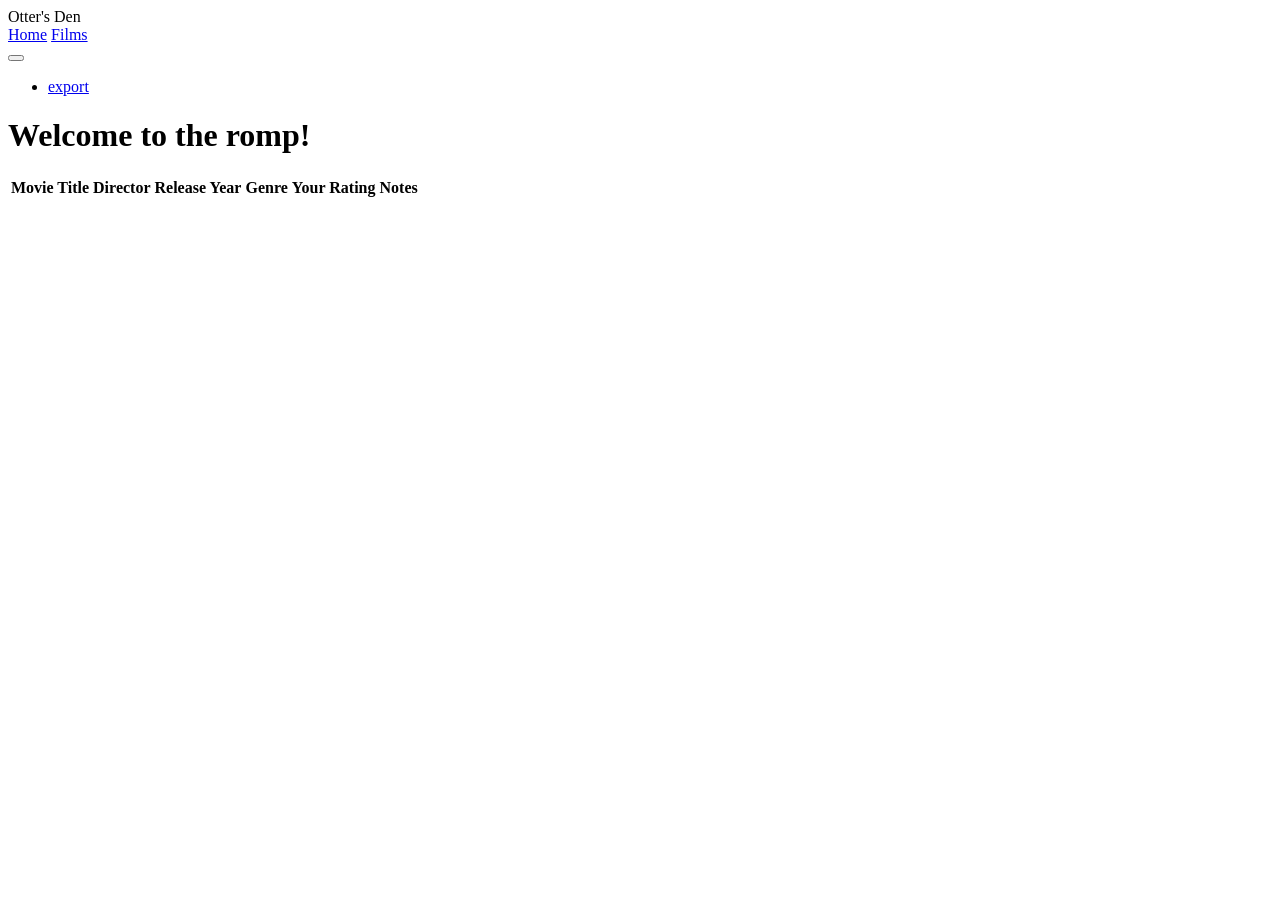
==== films.html @ 96f33907 "main files uploaded" ====
<!DOCTYPE html>
<html lang="en">

<head>
  <meta charset="utf-8" />
  <meta name="viewport" content="width=device-width, initial-scale=1, shrink-to-fit=no" />
  <meta name="description" content="" />
  <meta name="author" content="" />
  <title>🦦🦦</title>
  <!-- Favicon-->
  <link rel="icon" type="image/x-icon" href="assets/favicon.ico" />
  <!-- Core theme CSS (includes Bootstrap)-->
  <link href="css/template.css" rel="stylesheet" />
  <!-- Custom CSS-->
  <link href="css/styles.css" rel="stylesheet" />
</head>

<body>
  <div class="d-flex" id="wrapper">
    <!-- Sidebar-->
    <div class="border-end bg-white" id="sidebar-wrapper">
      <div class="sidebar-heading border-bottom bg-light">Otter's Den</div>
      <div class="list-group list-group-flush">
        <a class="list-group-item list-group-item-action list-group-item-light p-3" href="index.html">Home</a>
        <a class="list-group-item list-group-item-action list-group-item-light p-3" href="films.html">Films</a>
      </div>
    </div>
    <!-- Page content wrapper-->
    <div id="page-content-wrapper">
      <!-- Top navigation-->
      <nav class="navbar navbar-expand-lg navbar-light bg-light border-bottom">
        <div class="container-fluid">
          <button class="btn" id="sidebarToggle">
            <span class="navbar-toggler-icon"></span>
          </button>
        </div>
        <div class="collapse navbar-collapse" id="navbarSupportedContent">
          <ul class="navbar-nav ms-auto mt-2 mt-lg-0">
            <li class="nav-item active">
              <a class="nav-link" href="#!">export</a>
            </li>
          </ul>
        </div>
      </nav>
      <!-- Page content-->
      <div class="container-fluid">
        <h1 class="mt-4">Welcome to the romp!</h1>
        <table id="filmTable">
          <thead>
            <tr>
              <th>Movie Title</th>
              <th>Director</th>
              <th>Release Year</th>
              <th>Genre</th>
              <th>Your Rating</th>
              <th>Notes</th>
            </tr>
          </thead>
          <tbody>
            <!-- Film list -->
          </tbody>
        </table>
      </div>
    </div>
  </div>
  <!-- Bootstrap core JS-->
  <script src="https://cdn.jsdelivr.net/npm/bootstrap@5.2.3/dist/js/bootstrap.bundle.min.js"></script>
  <script src="js/films.js"></script>
  <script src="js/scripts.js"></script>
</body>

</html>
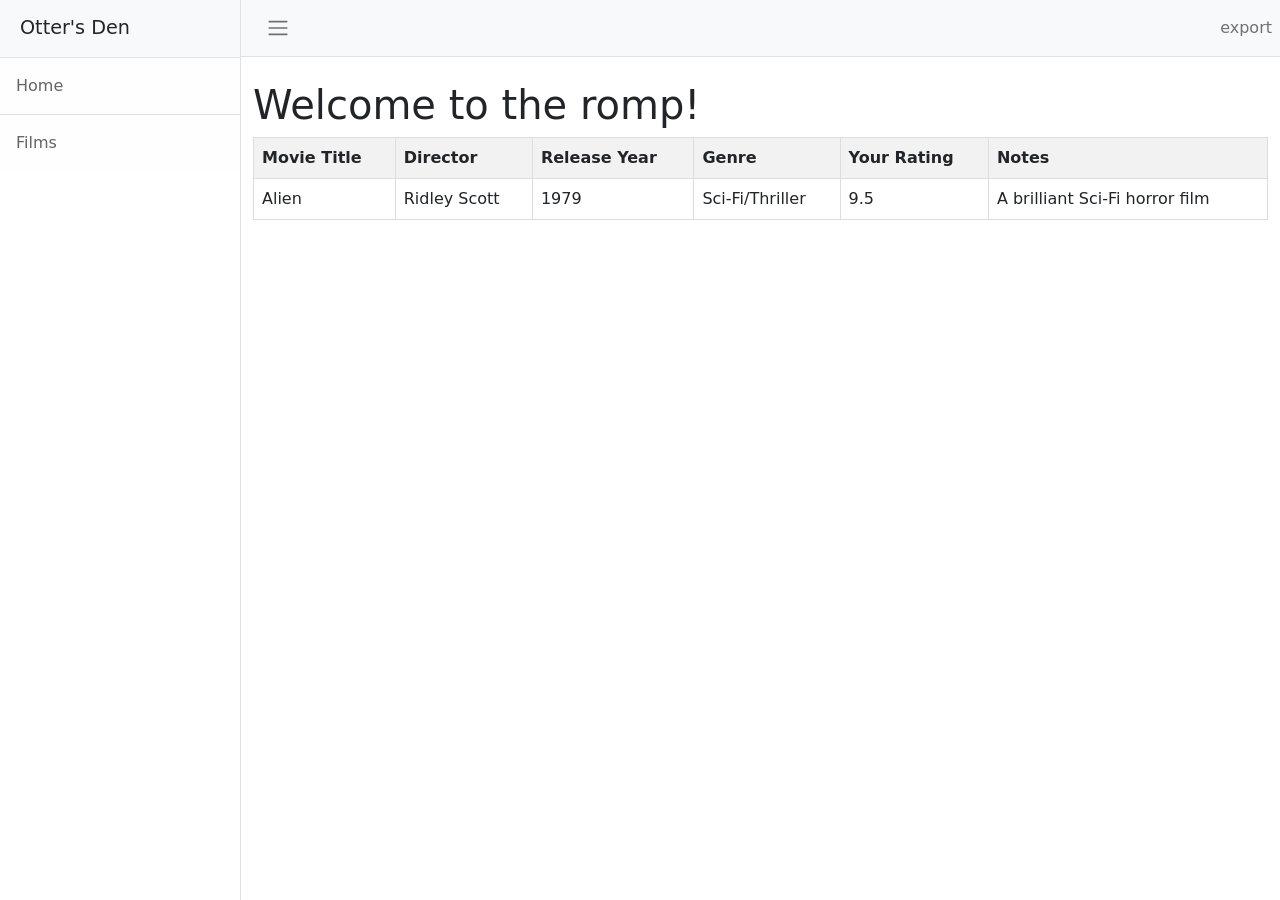
==== commit 8666499b: "Updated to have otter facts on the main page" ====
--- a/films.html
+++ b/films.html
@@ -65,8 +65,9 @@
   </div>
   <!-- Bootstrap core JS-->
   <script src="https://cdn.jsdelivr.net/npm/bootstrap@5.2.3/dist/js/bootstrap.bundle.min.js"></script>
+  <script src="js/scripts.js"></script>
+  <!-- Custom JS-->
   <script src="js/films.js"></script>
-  <script src="js/scripts.js"></script>
 </body>
 
 </html>
--- a/css/styles.css
+++ b/css/styles.css
@@ -0,0 +1,19 @@
+/*!
+ * Custom CSS
+ */
+table {
+  width: 100%;
+  border-collapse: collapse;
+}
+th,
+td {
+  border: 1px solid #ddd;
+  padding: 8px;
+  text-align: left;
+}
+th {
+  background-color: #f2f2f2;
+}
+tr:nth-child(even) {
+  background-color: #f9f9f9;
+}
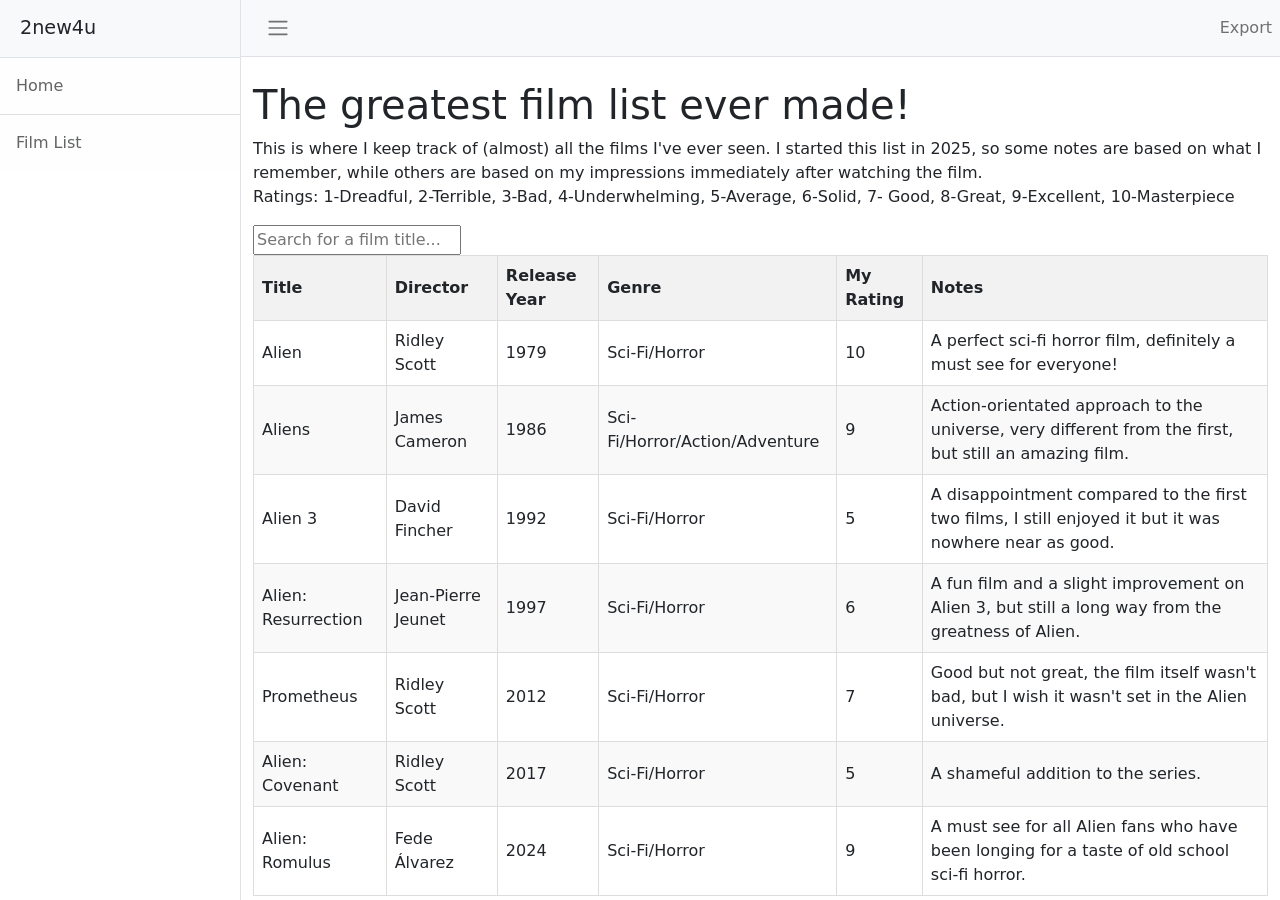
==== commit 33282894: "Fixes and new table features" ====
--- a/films.html
+++ b/films.html
@@ -4,11 +4,12 @@
 <head>
   <meta charset="utf-8" />
   <meta name="viewport" content="width=device-width, initial-scale=1, shrink-to-fit=no" />
-  <meta name="description" content="" />
-  <meta name="author" content="" />
-  <title>🦦🦦</title>
+  <meta name="description" content="An otter's den inside the void." />
+  <meta name="author" content="new" />
+  <title>2new4u</title>
   <!-- Favicon-->
-  <link rel="icon" type="image/x-icon" href="assets/favicon.ico" />
+  <link rel="icon"
+    href="data:image/svg+xml,<svg xmlns=%22http://www.w3.org/2000/svg%22 viewBox=%220 0 100 100%22><text y=%22.9em%22 font-size=%2290%22>🦦</text></svg>">
   <!-- Core theme CSS (includes Bootstrap)-->
   <link href="css/template.css" rel="stylesheet" />
   <!-- Custom CSS-->
@@ -19,10 +20,10 @@
   <div class="d-flex" id="wrapper">
     <!-- Sidebar-->
     <div class="border-end bg-white" id="sidebar-wrapper">
-      <div class="sidebar-heading border-bottom bg-light">Otter's Den</div>
+      <div class="sidebar-heading border-bottom bg-light">2new4u</div>
       <div class="list-group list-group-flush">
         <a class="list-group-item list-group-item-action list-group-item-light p-3" href="index.html">Home</a>
-        <a class="list-group-item list-group-item-action list-group-item-light p-3" href="films.html">Films</a>
+        <a class="list-group-item list-group-item-action list-group-item-light p-3" href="films.html">Film List</a>
       </div>
     </div>
     <!-- Page content wrapper-->
@@ -37,23 +38,28 @@
         <div class="collapse navbar-collapse" id="navbarSupportedContent">
           <ul class="navbar-nav ms-auto mt-2 mt-lg-0">
             <li class="nav-item active">
-              <a class="nav-link" href="#!">export</a>
+              <a class="nav-link" href="#!">Export</a>
             </li>
           </ul>
         </div>
       </nav>
       <!-- Page content-->
       <div class="container-fluid">
-        <h1 class="mt-4">Welcome to the romp!</h1>
+        <h1 class="mt-4">The greatest film list ever made!</h1>
+        <p>This is where I keep track of (almost) all the films I've ever seen. I started this list in 2025, so some
+          notes are based on what I remember, while others are based on my impressions immediately after watching the
+          film.<br>Ratings: 1-Dreadful, 2-Terrible, 3-Bad, 4-Underwhelming, 5-Average, 6-Solid, 7- Good,
+          8-Great, 9-Excellent, 10-Masterpiece</p>
+        <input type="text" id="filmSearch" onkeyup="filmSearch()" placeholder="Search for a film title...">
         <table id="filmTable">
           <thead>
             <tr>
-              <th>Movie Title</th>
-              <th>Director</th>
-              <th>Release Year</th>
-              <th>Genre</th>
-              <th>Your Rating</th>
-              <th>Notes</th>
+              <th onclick="sortFilms(0)">Title</th>
+              <th onclick="sortFilms(1)">Director</th>
+              <th onclick="sortFilms(2)">Release Year</th>
+              <th onclick="sortFilms(3)">Genre</th>
+              <th onclick="sortFilms(4)">My Rating</th>
+              <th onclick="sortFilms(5)">Notes</th>
             </tr>
           </thead>
           <tbody>
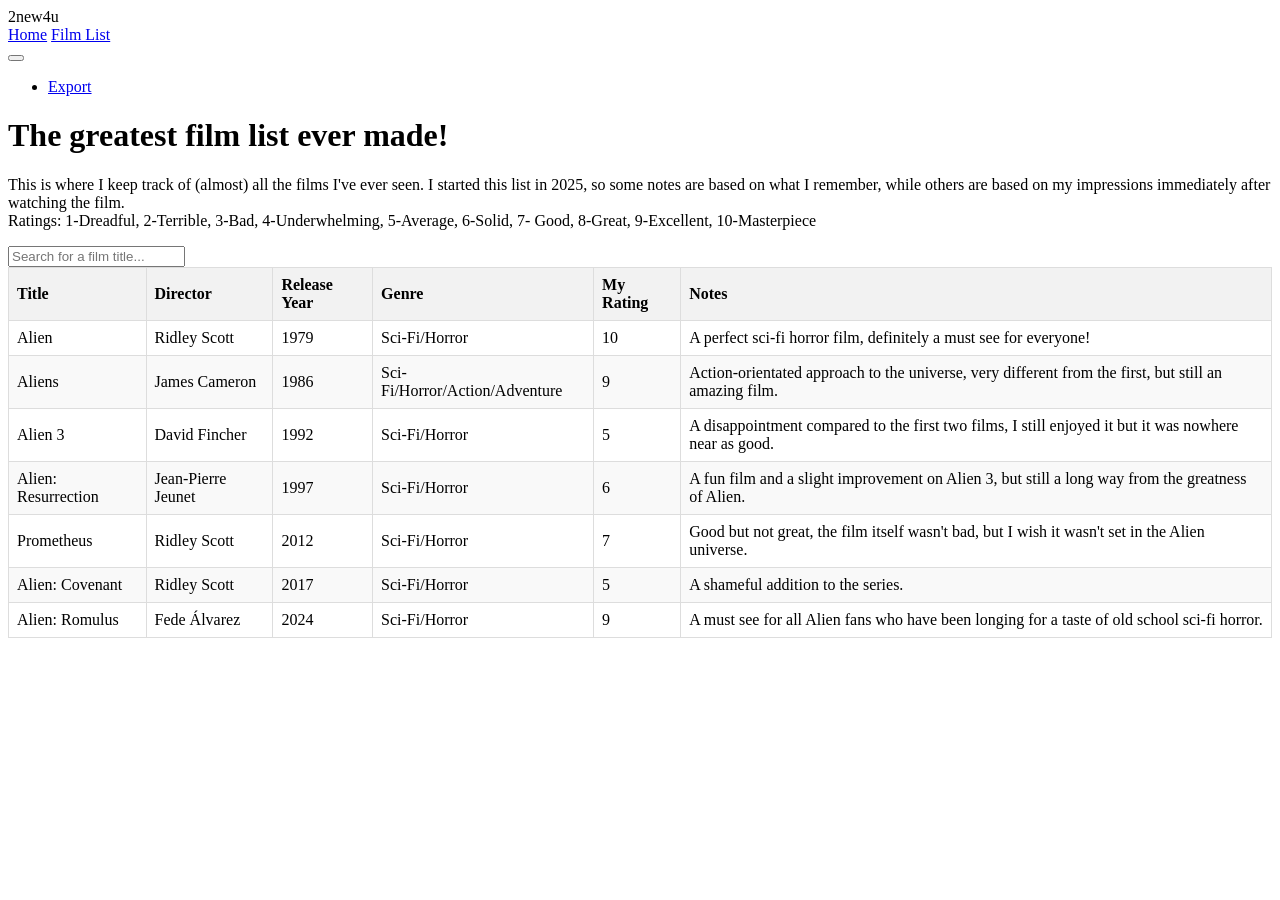
==== commit fd7945f2: "Updated html" ====
--- a/films.html
+++ b/films.html
@@ -11,8 +11,6 @@
   <link rel="icon"
     href="data:image/svg+xml,<svg xmlns=%22http://www.w3.org/2000/svg%22 viewBox=%220 0 100 100%22><text y=%22.9em%22 font-size=%2290%22>🦦</text></svg>">
   <!-- Core theme CSS (includes Bootstrap)-->
-  <link href="css/template.css" rel="stylesheet" />
-  <!-- Custom CSS-->
   <link href="css/styles.css" rel="stylesheet" />
 </head>
 
@@ -38,7 +36,7 @@
         <div class="collapse navbar-collapse" id="navbarSupportedContent">
           <ul class="navbar-nav ms-auto mt-2 mt-lg-0">
             <li class="nav-item active">
-              <a class="nav-link" href="#!">Export</a>
+              <a class="nav-link" href="/data/films.json">Export</a>
             </li>
           </ul>
         </div>
@@ -51,7 +49,7 @@
           film.<br>Ratings: 1-Dreadful, 2-Terrible, 3-Bad, 4-Underwhelming, 5-Average, 6-Solid, 7- Good,
           8-Great, 9-Excellent, 10-Masterpiece</p>
         <input type="text" id="filmSearch" onkeyup="filmSearch()" placeholder="Search for a film title...">
-        <table id="filmTable">
+        <table class="table-responsive table table-striped" id="filmTable">
           <thead>
             <tr>
               <th onclick="sortFilms(0)">Title</th>
